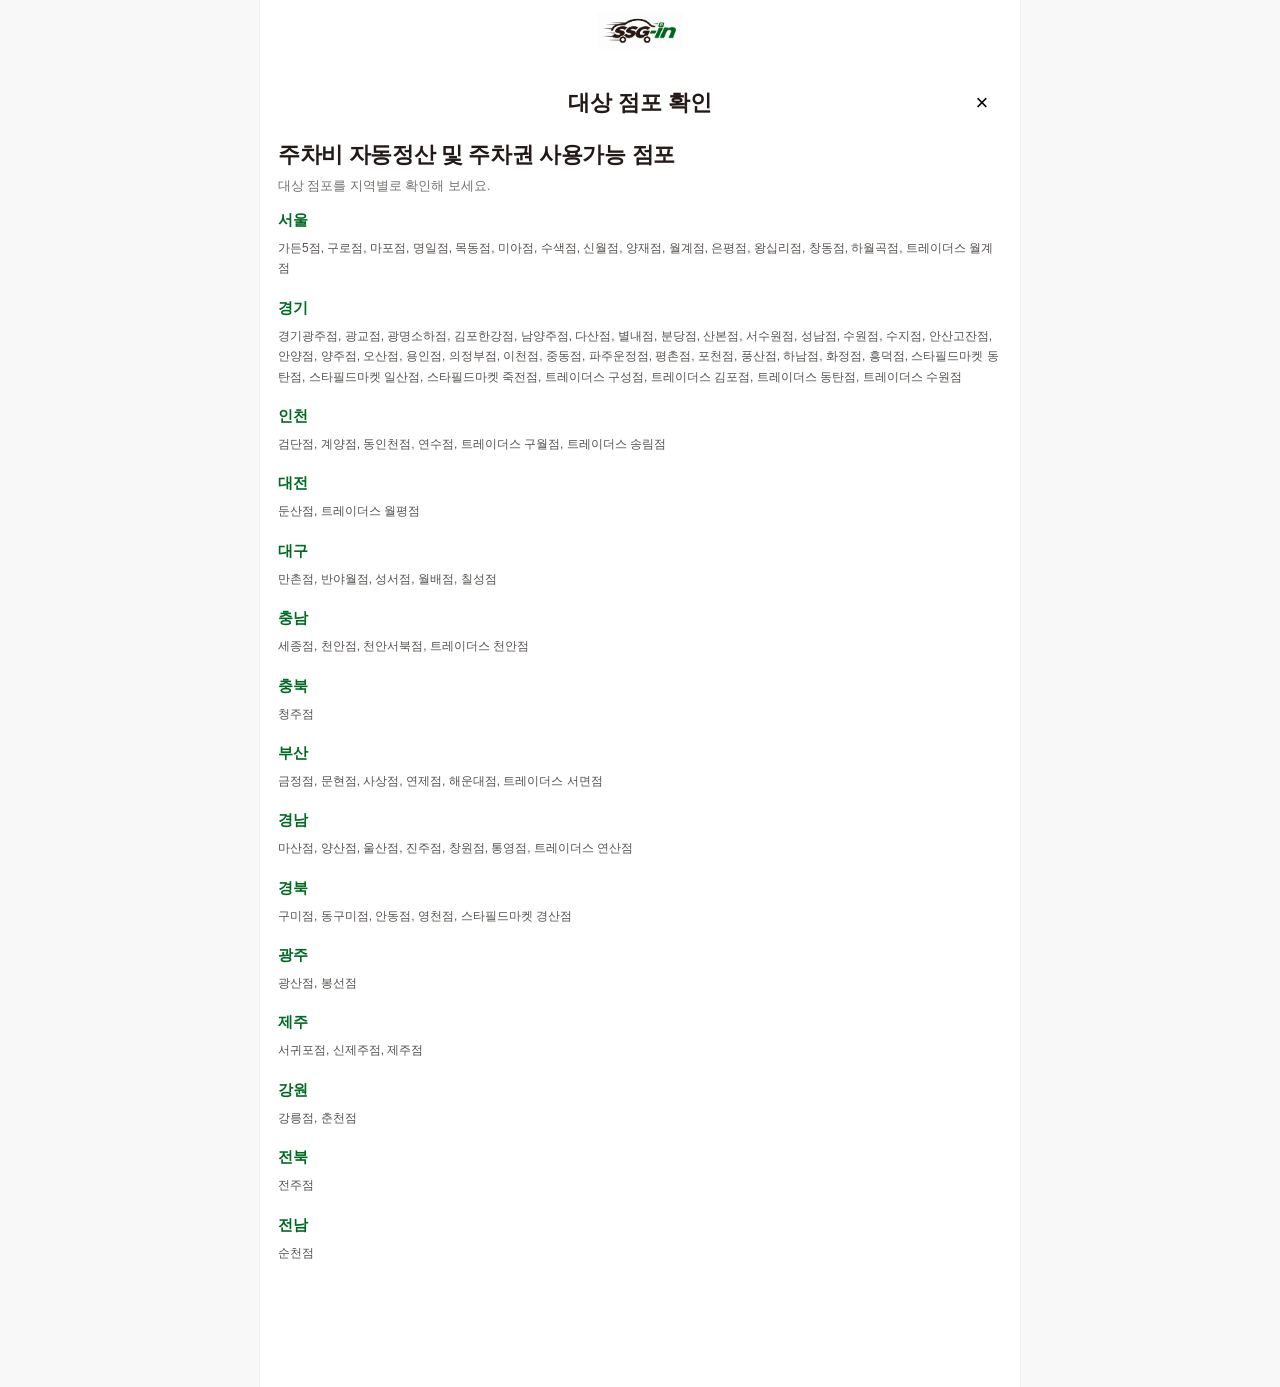
==== eligible-stores.html @ 8c06d2e4 "Add files via upload" ====
<!doctype html><html lang="ko"><head><meta charset="UTF-8"><meta name="viewport" content="width=device-width,initial-scale=1.0">
<link rel="stylesheet" href="assets/css/style.css"><title>대상 점포 | SSG-P</title></head><body data-page="stores"><div class="app"><div class="logo-row"><a href="vehicle.html"><img class="logo-img" src="assets/images/로고.png" alt="SSG-P 로고" onerror="this.style.display='none';this.nextElementSibling.style.display='block'"><div class="logo-fallback">SSG-P</div></a></div><main class="list-page"><div class="modal-top"><div></div><h1>대상 점포 확인</h1><button class="x-btn" onclick="location.href='vehicle.html'" aria-label="닫기">×</button></div><div class="section-head"><div><h2 style="font-size:22px;color:var(--text)">주차비 자동정산 및 주차권 사용가능 점포</h2><p>대상 점포를 지역별로 확인해 보세요.</p></div></div><section class="group"><h2>서울</h2><div class="store-text-list">가든5점, 구로점, 마포점, 명일점, 목동점, 미아점, 수색점, 신월점, 양재점, 월계점, 은평점, 왕십리점, 창동점, 하월곡점, 트레이더스 월계점</div></section><section class="group"><h2>경기</h2><div class="store-text-list">경기광주점, 광교점, 광명소하점, 김포한강점, 남양주점, 다산점, 별내점, 분당점, 산본점, 서수원점, 성남점, 수원점, 수지점, 안산고잔점, 안양점, 양주점, 오산점, 용인점, 의정부점, 이천점, 중동점, 파주운정점, 평촌점, 포천점, 풍산점, 하남점, 화정점, 흥덕점, 스타필드마켓 동탄점, 스타필드마켓 일산점, 스타필드마켓 죽전점, 트레이더스 구성점, 트레이더스 김포점, 트레이더스 동탄점, 트레이더스 수원점</div></section><section class="group"><h2>인천</h2><div class="store-text-list">검단점, 계양점, 동인천점, 연수점, 트레이더스 구월점, 트레이더스 송림점</div></section><section class="group"><h2>대전</h2><div class="store-text-list">둔산점, 트레이더스 월평점</div></section><section class="group"><h2>대구</h2><div class="store-text-list">만촌점, 반야월점, 성서점, 월배점, 칠성점</div></section><section class="group"><h2>충남</h2><div class="store-text-list">세종점, 천안점, 천안서북점, 트레이더스 천안점</div></section><section class="group"><h2>충북</h2><div class="store-text-list">청주점</div></section><section class="group"><h2>부산</h2><div class="store-text-list">금정점, 문현점, 사상점, 연제점, 해운대점, 트레이더스 서면점</div></section><section class="group"><h2>경남</h2><div class="store-text-list">마산점, 양산점, 울산점, 진주점, 창원점, 통영점, 트레이더스 연산점</div></section><section class="group"><h2>경북</h2><div class="store-text-list">구미점, 동구미점, 안동점, 영천점, 스타필드마켓 경산점</div></section><section class="group"><h2>광주</h2><div class="store-text-list">광산점, 봉선점</div></section><section class="group"><h2>제주</h2><div class="store-text-list">서귀포점, 신제주점, 제주점</div></section><section class="group"><h2>강원</h2><div class="store-text-list">강릉점, 춘천점</div></section><section class="group"><h2>전북</h2><div class="store-text-list">전주점</div></section><section class="group"><h2>전남</h2><div class="store-text-list">순천점</div></section></main></div><script src="assets/js/icons.js"></script><script src="assets/js/main.js"></script></body></html>
---- assets/css/style.css ----
:root{
  --green:#016922;
  --green-2:#0a7f31;
  --green-soft:#edf7f0;
  --black:#231916;
  --text:#231916;
  --muted:#74726f;
  --line:#e9e7e4;
  --bg:#f7f8f7;
  --white:#fff;
  --warning:#efb326;
  --danger:#e3483f;
  --success:#16a05d;
  --shadow:0 12px 28px rgba(35,25,22,.07);
  --radius:22px;
}

*{box-sizing:border-box}
html{scroll-behavior:smooth}
body{
  margin:0;background:var(--bg);color:var(--text);
  font-family:Pretendard,-apple-system,BlinkMacSystemFont,"Segoe UI","Noto Sans KR",Arial,sans-serif;
}
button,input,select{font:inherit}
a{text-decoration:none;color:inherit}
button{cursor:pointer}
.app{
  max-width:760px;min-height:100vh;margin:0 auto;background:var(--white);
  box-shadow:0 0 0 1px rgba(0,0,0,.03);
}
.header{
  position:sticky;top:0;z-index:60;background:rgba(255,255,255,.96);
  backdrop-filter:blur(10px);border-bottom:1px solid var(--line);
}
.logo-row{
  height:64px;display:flex;align-items:center;justify-content:center;position:relative;padding:0 20px;
}
.logo-img{max-height:38px;max-width:150px;object-fit:contain}
.logo-fallback{display:none;font-size:27px;font-weight:900;color:var(--green);letter-spacing:-1.2px}
.header-inner{padding:0 18px 14px}
.store-trigger{
  display:flex;align-items:center;gap:8px;border:0;background:transparent;padding:8px 0;
  font-weight:800;color:var(--black);max-width:85%;
}
.star{color:#f1b51c;font-size:18px}
.chev{color:var(--muted)}
.title-line{
  display:flex;align-items:center;justify-content:space-between;gap:16px;margin-top:6px;
}
.page-title{font-size:25px;font-weight:900;letter-spacing:-.7px;margin:0}
.bell-btn{
  width:42px;height:42px;border:1px solid var(--line);border-radius:14px;background:#fff;
  display:grid;place-items:center;position:relative;color:var(--black)
}
.bell-btn svg{width:22px;height:22px}
.badge{
  position:absolute;right:-3px;top:-4px;min-width:18px;height:18px;padding:0 5px;border-radius:10px;
  background:var(--danger);color:white;font-size:10px;font-weight:900;display:grid;place-items:center
}
main{padding:24px 18px 104px}
.hero{padding:18px 2px 20px}
.hero .eyebrow{color:var(--green);font-weight:900;font-size:13px}
.hero h1{font-size:30px;line-height:1.23;letter-spacing:-1.2px;margin:10px 0 8px}
.hero p{color:var(--muted);line-height:1.7;margin:0}
.home-grid{display:grid;grid-template-columns:repeat(2,1fr);gap:12px}
.home-card{
  min-height:196px;border:1px solid var(--line);border-radius:24px;background:#fff;padding:22px 18px;
  display:flex;flex-direction:column;justify-content:space-between;box-shadow:var(--shadow);
  transition:.18s ease;
}
.home-card:hover{transform:translateY(-2px);border-color:#cfdccf}
.icon-box{
  width:46px;height:46px;border-radius:15px;background:var(--green-soft);display:grid;place-items:center;color:var(--green)
}
.icon-box svg{width:25px;height:25px}
.home-card h2{font-size:18px;margin:20px 0 6px;letter-spacing:-.3px}
.home-card p{font-size:12.5px;line-height:1.55;color:var(--muted);margin:0}
.note{
  font-size:11.5px;color:var(--muted);line-height:1.6;margin:18px 2px 0;
  padding:12px 14px;background:#fafafa;border-radius:14px
}

.section{margin-bottom:18px}
.card{background:#fff;border:1px solid var(--line);border-radius:var(--radius);box-shadow:var(--shadow)}
.card-pad{padding:20px}
.section-head{display:flex;align-items:flex-start;justify-content:space-between;gap:14px;margin-bottom:16px}
.section-head h2{font-size:18px;margin:0;letter-spacing:-.35px}
.section-head p{margin:5px 0 0;color:var(--muted);font-size:12.5px}
.status-hero{padding:22px}
.status-top{display:flex;justify-content:space-between;gap:16px;align-items:flex-start}
.status-label{font-size:13px;color:var(--muted);font-weight:700}
.status-rate{font-size:52px;line-height:1;font-weight:950;letter-spacing:-2px;margin:8px 0 4px}
.status-avail{font-size:15px;font-weight:800}
.siren-pill{
  display:flex;align-items:center;gap:7px;border-radius:999px;padding:8px 11px;font-size:12px;font-weight:900
}
.siren-dot{width:10px;height:10px;border-radius:50%;box-shadow:0 0 0 4px rgba(0,0,0,.04)}
.level-green{background:#edf8f1;color:#13814c}.level-green .siren-dot{background:#20a660}
.level-yellow{background:#fff7e5;color:#9e6b00}.level-yellow .siren-dot{background:#efb326}
.level-red{background:#fff0ef;color:#b82d26}.level-red .siren-dot{background:#e3483f}
.progress{height:10px;border-radius:999px;background:#efefed;overflow:hidden;margin:18px 0 16px}
.progress > span{display:block;height:100%;background:var(--green);border-radius:999px}
.type-row{display:grid;grid-template-columns:repeat(3,1fr);gap:8px}
.type-box{padding:14px 10px;border:1px solid var(--line);border-radius:16px;background:#fbfbfa}
.type-box span{display:block;color:var(--muted);font-size:11px;margin-bottom:5px}
.type-box strong{font-size:18px}
.floor-tabs,.seg-tabs{display:flex;gap:8px;overflow:auto;padding-bottom:3px}
.floor-tab,.seg-tab{
  flex:0 0 auto;border:1px solid var(--line);border-radius:999px;background:#fff;
  color:var(--muted);padding:9px 15px;font-weight:850;font-size:13px
}
.floor-tab.active,.seg-tab.active{background:var(--green);border-color:var(--green);color:#fff}
.floor-panel{display:none;margin-top:14px}
.floor-panel.active{display:block}
.floor-summary{
  padding:16px;border-radius:18px;background:#fbfcfb;border:1px solid var(--line)
}
.floor-summary-top{display:flex;justify-content:space-between;align-items:flex-start;gap:14px}
.floor-summary h3{margin:0 0 4px;font-size:17px}
.floor-summary p{margin:0;color:var(--muted);font-size:12px}
.pred-grid{display:grid;grid-template-columns:repeat(3,1fr);gap:8px}
.pred{padding:15px 8px;border:1px solid var(--line);border-radius:17px;text-align:center}
.pred span{display:block;color:var(--muted);font-size:11px;margin-bottom:7px}
.pred strong{display:block;font-size:18px;margin-top:7px}
.alert-card{
  padding:18px;display:flex;align-items:center;justify-content:space-between;gap:16px
}
.alert-card h3{margin:0 0 5px;font-size:16px}
.alert-card p{margin:0;color:var(--muted);font-size:12px;line-height:1.55}
.switch{position:relative;width:54px;height:30px;flex:0 0 auto}
.switch input{display:none}
.switch span{position:absolute;inset:0;background:#d9d9d6;border-radius:999px;transition:.2s}
.switch span:after{content:"";position:absolute;width:24px;height:24px;left:3px;top:3px;background:#fff;border-radius:50%;transition:.2s;box-shadow:0 2px 5px rgba(0,0,0,.15)}
.switch input:checked + span{background:var(--green)}
.switch input:checked + span:after{transform:translateX(24px)}

.bottom-nav{
  position:fixed;z-index:70;bottom:0;left:50%;transform:translateX(-50%);
  width:min(760px,100%);height:78px;background:rgba(255,255,255,.98);
  border-top:1px solid var(--line);display:grid;grid-template-columns:repeat(4,1fr)
}
.nav-item{
  display:flex;flex-direction:column;align-items:center;justify-content:center;gap:4px;
  color:#8a8986;font-size:10.5px;font-weight:800
}
.nav-item svg{width:22px;height:22px}
.nav-item.active{color:var(--green)}
.nav-item.active:before{content:"";position:absolute;top:0;width:36px;height:3px;border-radius:0 0 4px 4px;background:var(--green)}
.nav-item{position:relative}

.drawer-overlay{position:fixed;inset:0;background:rgba(35,25,22,.32);z-index:90;opacity:0;pointer-events:none;transition:.2s}
.drawer-overlay.open{opacity:1;pointer-events:auto}
.store-drawer{
  position:fixed;z-index:100;left:50%;bottom:0;transform:translate(-50%,110%);
  width:min(760px,100%);max-height:78vh;overflow:auto;background:#fff;border-radius:26px 26px 0 0;
  padding:20px 18px 28px;transition:.25s ease;box-shadow:0 -20px 45px rgba(0,0,0,.16)
}
.store-drawer.open{transform:translate(-50%,0)}
.drawer-grip{width:42px;height:4px;background:#dadad7;border-radius:10px;margin:0 auto 16px}
.drawer-head{display:flex;justify-content:space-between;align-items:center}
.drawer-head h2{margin:0;font-size:20px}
.close-btn{border:0;background:transparent;font-size:21px}
.store-section{margin-top:22px}
.store-section h3{font-size:12px;color:var(--muted);margin-bottom:8px}
.store-item{display:grid;grid-template-columns:38px 1fr;align-items:center;min-height:50px;border-bottom:1px solid var(--line)}
.favorite-btn{border:0;background:transparent;font-size:21px;color:#c9c8c5}
.favorite-btn.on{color:#f1b51c}
.store-name-btn{border:0;background:transparent;text-align:left;padding:12px 0;font-weight:750;color:var(--text)}

.map-shell{
  height:330px;border-radius:22px;border:1px solid var(--line);
  background:linear-gradient(135deg,#f1f4f1,#f7f8f7);position:relative;overflow:hidden
}
.map-grid{
  position:absolute;inset:0;background:
  linear-gradient(90deg,transparent 49%,rgba(1,105,34,.06) 50%,transparent 51%),
  linear-gradient(transparent 49%,rgba(1,105,34,.06) 50%,transparent 51%);
  background-size:54px 54px
}
.map-center{
  position:absolute;left:50%;top:48%;transform:translate(-50%,-50%);text-align:center
}
.pin{width:42px;height:42px;border-radius:50% 50% 50% 0;background:var(--green);transform:rotate(-45deg);display:grid;place-items:center;margin:auto}
.pin:after{content:"";width:14px;height:14px;border-radius:50%;background:#fff}
.map-center strong{display:block;margin-top:12px;font-size:13px}
.info-list{display:grid;gap:10px;margin-top:14px}
.info-card{padding:16px;border:1px solid var(--line);border-radius:17px;background:#fff}
.info-card-top{display:flex;justify-content:space-between;gap:12px}
.info-card h3{margin:0 0 6px;font-size:15px}
.info-card p{margin:0;color:var(--muted);font-size:12px;line-height:1.55}
.tag{display:inline-flex;padding:5px 8px;border-radius:999px;background:var(--green-soft);color:var(--green);font-size:10px;font-weight:900}

.voice-wrap{text-align:center}
.voice-subtitle{display:inline-flex;background:var(--green-soft);color:var(--green);padding:7px 12px;border-radius:999px;font-size:11px;font-weight:900}
.voice-wrap h2{font-size:26px;margin:14px 0 6px;letter-spacing:-.7px}
.voice-wrap > p{color:var(--muted);margin:0;font-size:13px}
.mic{
  width:104px;height:104px;border-radius:50%;border:0;background:var(--green);
  color:#fff;margin:28px auto 10px;display:grid;place-items:center;box-shadow:0 18px 34px rgba(1,105,34,.23)
}
.mic svg{width:38px;height:38px}
.mic.listening{animation:pulse 1.2s infinite}
@keyframes pulse{0%{box-shadow:0 0 0 0 rgba(1,105,34,.3)}70%{box-shadow:0 0 0 20px rgba(1,105,34,0)}100%{box-shadow:0 0 0 0 rgba(1,105,34,0)}}
.guide{
  margin-top:22px;text-align:left;padding:18px;border:1px solid var(--line);border-radius:20px;background:#fbfbfa
}
.guide h3{margin:0 0 10px;font-size:15px}
.guide-row{padding:10px 0;border-top:1px solid var(--line)}
.guide-row:first-of-type{border-top:0}
.guide-row b{font-size:11px;color:var(--green)}
.guide-row p{margin:4px 0 0;color:var(--text);font-size:14px}
.guide small{display:block;color:var(--muted);font-size:10.5px;margin-top:10px}
.result-card{text-align:left;margin-top:12px;padding:16px;border:1px solid var(--line);border-radius:18px;background:#fff}
.result-card label{display:block;color:var(--muted);font-size:10.5px;font-weight:800}
.result-card p{margin:7px 0 0;font-size:14px;line-height:1.6}
.small-btn{margin-top:12px;border:1px solid var(--line);background:#fff;border-radius:12px;padding:9px 12px;font-weight:800;color:var(--green)}

.vehicle-intro{
  padding:22px;text-align:center
}
.vehicle-intro h2{font-size:23px;margin:0 0 9px}
.vehicle-intro p{color:var(--muted);font-size:12.5px;line-height:1.65;margin:0}
.primary{
  display:inline-flex;justify-content:center;align-items:center;border:0;border-radius:14px;background:var(--green);
  color:#fff;font-weight:900;padding:13px 18px
}
.full{width:100%}
.policy-section{padding:18px;margin-top:12px;border:1px solid var(--line);border-radius:20px;background:#fff}
.policy-section h3{margin:0 0 10px;font-size:15px}
.policy-section ul{padding-left:18px;margin:0}
.policy-section li{font-size:11.5px;line-height:1.65;color:#55514e;margin:4px 0}
.inline-link{color:var(--green);font-weight:900;text-decoration:underline;text-underline-offset:3px}

.form-page main{padding-top:14px}
.modal-top{display:grid;grid-template-columns:40px 1fr 40px;align-items:center;margin-bottom:22px}
.modal-top h1{text-align:center;font-size:22px;margin:0}
.x-btn{grid-column:3;border:0;background:transparent;font-size:22px}
.field{margin-bottom:18px}
.field label{display:block;font-size:13px;font-weight:850;margin-bottom:8px}
.input, .select{
  width:100%;height:50px;border:1px solid #dcdad6;border-radius:14px;background:#fff;padding:0 14px;outline:none
}
.input:focus,.select:focus{border-color:var(--green);box-shadow:0 0 0 3px rgba(1,105,34,.08)}
.input::placeholder{color:#c1c0bd}
.plate-grid{display:grid;grid-template-columns:1fr .7fr 1.35fr;gap:8px}
.help{font-size:10.5px;color:var(--muted);line-height:1.55;margin-top:7px}
.check-box{padding:16px;border-radius:17px;background:#f7f8f7;border:1px solid var(--line)}
.check-box h3{margin:0 0 9px;color:var(--green);font-size:14px}
.check-box ul{padding-left:18px;margin:0}
.check-box li{font-size:11px;color:#595652;line-height:1.62;margin:3px 0}

.vehicle-locator{margin-top:18px}
.vehicle-summary{display:flex;justify-content:space-between;gap:14px;padding:16px;border:1px solid var(--line);border-radius:18px;background:#fff}
.vehicle-summary span{display:block;color:var(--muted);font-size:10px}
.vehicle-summary strong{display:block;margin-top:5px;font-size:16px}
.floor-map-box{margin-top:12px;border:1px solid var(--line);border-radius:20px;overflow:hidden;background:#fff;position:relative}
.floor-map-box img{width:100%;display:block}
.car-pin{
  position:absolute;left:64%;top:64%;transform:translate(-50%,-50%);
  width:44px;height:44px;border-radius:50%;background:var(--green);color:white;border:4px solid white;
  box-shadow:0 8px 18px rgba(0,0,0,.22);display:grid;place-items:center;font-size:20px
}
.map-disclaimer{padding:10px 12px;background:#fff;color:var(--muted);font-size:10.5px;line-height:1.5}
.floor-map-note{font-size:10.5px;color:var(--muted);margin-top:8px}

.notification-list{display:grid;gap:10px}
.notification{padding:16px;border:1px solid var(--line);border-radius:18px;background:#fff}
.notification time{font-size:10px;color:var(--muted)}
.notification h3{font-size:15px;margin:5px 0}
.notification p{font-size:12px;color:#5e5a56;line-height:1.55;margin:0}

.list-page .group{margin-bottom:20px}
.list-page h2{font-size:15px;color:var(--green);margin-bottom:8px}
.store-text-list{font-size:12px;line-height:1.7;color:#55514e}

@media(max-width:430px){
  main{padding-left:14px;padding-right:14px}
  .header-inner{padding-left:14px;padding-right:14px}
  .home-card{min-height:176px;padding:18px 14px}
  .home-card h2{font-size:16px}
  .home-card p{font-size:11.5px}
  .type-box strong{font-size:16px}
  .status-rate{font-size:46px}
}

/* v3 additions */
.status-count{display:flex;align-items:baseline;gap:3px;margin:13px 0 5px;white-space:nowrap;letter-spacing:-1.3px}
.status-count > strong{font-size:48px;color:var(--green);line-height:1;font-weight:950}
.count-denominator{font-size:22px;font-weight:850;color:#aaa9a5}
.status-rate-secondary{font-size:13px;color:var(--muted);margin-top:10px}
.status-rate-secondary strong{color:var(--black);font-size:16px;margin-left:5px}
.progress > span.is-yellow{background:var(--warning)}
.progress > span.is-red{background:var(--danger)}
.back-link{display:inline-flex;align-items:center;gap:6px;color:var(--green);font-size:14px;font-weight:900;padding:6px 0 19px}
.map-actual{height:380px;background:#f3f7f4;border:1px solid var(--line)}
.map-hint{font-size:12px;line-height:1.65;color:var(--muted);padding:11px 0}
.map-info-line{display:flex;justify-content:space-between;gap:12px;align-items:center}
.map-info-line small{font-size:11px;color:var(--muted)}
.info-card{cursor:pointer}
.info-card:hover{border-color:var(--green)}
.info-card button{border:0;background:none;text-align:left;padding:0;width:100%;color:inherit}
.info-card em{font-size:11px;color:var(--green);font-style:normal}
[hidden]{display:none!important}
.car-pin{font-size:15px;width:28px;height:28px;border:3px solid #fff;pointer-events:none}
.floor-map-box img{width:100%;height:auto;display:block;user-select:none}
.floor-map-box{cursor:crosshair}
.map-action-row{margin-top:10px}
@media(max-width:430px){.status-count > strong{font-size:38px}.count-denominator{font-size:16px}}
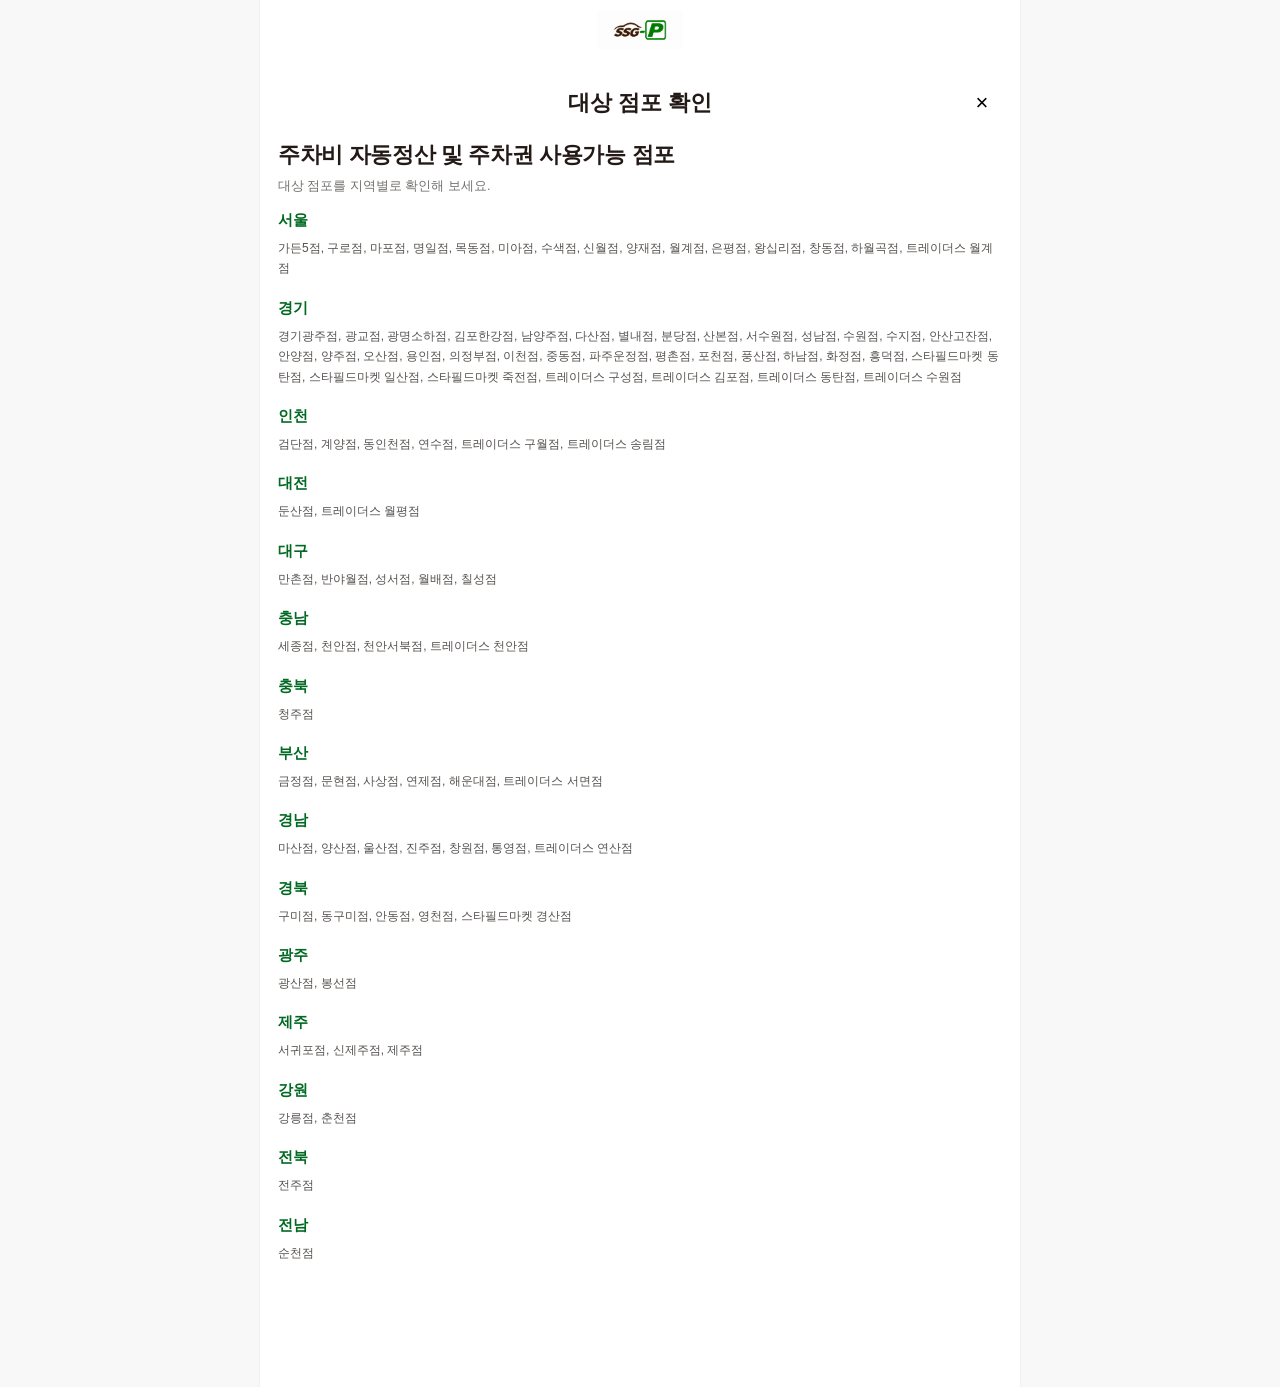
==== commit 5b472f36: "Add files via upload" ====
--- a/eligible-stores.html
+++ b/eligible-stores.html
@@ -1,2 +1,3 @@
 <!doctype html><html lang="ko"><head><meta charset="UTF-8"><meta name="viewport" content="width=device-width,initial-scale=1.0">
-<link rel="stylesheet" href="assets/css/style.css"><title>대상 점포 | SSG-P</title></head><body data-page="stores"><div class="app"><div class="logo-row"><a href="vehicle.html"><img class="logo-img" src="assets/images/로고.png" alt="SSG-P 로고" onerror="this.style.display='none';this.nextElementSibling.style.display='block'"><div class="logo-fallback">SSG-P</div></a></div><main class="list-page"><div class="modal-top"><div></div><h1>대상 점포 확인</h1><button class="x-btn" onclick="location.href='vehicle.html'" aria-label="닫기">×</button></div><div class="section-head"><div><h2 style="font-size:22px;color:var(--text)">주차비 자동정산 및 주차권 사용가능 점포</h2><p>대상 점포를 지역별로 확인해 보세요.</p></div></div><section class="group"><h2>서울</h2><div class="store-text-list">가든5점, 구로점, 마포점, 명일점, 목동점, 미아점, 수색점, 신월점, 양재점, 월계점, 은평점, 왕십리점, 창동점, 하월곡점, 트레이더스 월계점</div></section><section class="group"><h2>경기</h2><div class="store-text-list">경기광주점, 광교점, 광명소하점, 김포한강점, 남양주점, 다산점, 별내점, 분당점, 산본점, 서수원점, 성남점, 수원점, 수지점, 안산고잔점, 안양점, 양주점, 오산점, 용인점, 의정부점, 이천점, 중동점, 파주운정점, 평촌점, 포천점, 풍산점, 하남점, 화정점, 흥덕점, 스타필드마켓 동탄점, 스타필드마켓 일산점, 스타필드마켓 죽전점, 트레이더스 구성점, 트레이더스 김포점, 트레이더스 동탄점, 트레이더스 수원점</div></section><section class="group"><h2>인천</h2><div class="store-text-list">검단점, 계양점, 동인천점, 연수점, 트레이더스 구월점, 트레이더스 송림점</div></section><section class="group"><h2>대전</h2><div class="store-text-list">둔산점, 트레이더스 월평점</div></section><section class="group"><h2>대구</h2><div class="store-text-list">만촌점, 반야월점, 성서점, 월배점, 칠성점</div></section><section class="group"><h2>충남</h2><div class="store-text-list">세종점, 천안점, 천안서북점, 트레이더스 천안점</div></section><section class="group"><h2>충북</h2><div class="store-text-list">청주점</div></section><section class="group"><h2>부산</h2><div class="store-text-list">금정점, 문현점, 사상점, 연제점, 해운대점, 트레이더스 서면점</div></section><section class="group"><h2>경남</h2><div class="store-text-list">마산점, 양산점, 울산점, 진주점, 창원점, 통영점, 트레이더스 연산점</div></section><section class="group"><h2>경북</h2><div class="store-text-list">구미점, 동구미점, 안동점, 영천점, 스타필드마켓 경산점</div></section><section class="group"><h2>광주</h2><div class="store-text-list">광산점, 봉선점</div></section><section class="group"><h2>제주</h2><div class="store-text-list">서귀포점, 신제주점, 제주점</div></section><section class="group"><h2>강원</h2><div class="store-text-list">강릉점, 춘천점</div></section><section class="group"><h2>전북</h2><div class="store-text-list">전주점</div></section><section class="group"><h2>전남</h2><div class="store-text-list">순천점</div></section></main></div><script src="assets/js/icons.js"></script><script src="assets/js/main.js"></script></body></html>+<link rel="stylesheet" href="assets/css/style.css"><title>대상 점포 | SSG-P</title><link rel="stylesheet" href="assets/css/ssgp-status-bar.css?v=3">
+</head><body data-page="stores"><div class="app"><div class="logo-row"><a href="vehicle.html"><img class="logo-img" src="assets/images/로고.png" alt="SSG-P 로고" onerror="this.style.display='none';this.nextElementSibling.style.display='block'"><div class="logo-fallback">SSG-P</div></a></div><main class="list-page"><div class="modal-top"><div></div><h1>대상 점포 확인</h1><button class="x-btn" onclick="location.href='vehicle.html'" aria-label="닫기">×</button></div><div class="section-head"><div><h2 style="font-size:22px;color:var(--text)">주차비 자동정산 및 주차권 사용가능 점포</h2><p>대상 점포를 지역별로 확인해 보세요.</p></div></div><section class="group"><h2>서울</h2><div class="store-text-list">가든5점, 구로점, 마포점, 명일점, 목동점, 미아점, 수색점, 신월점, 양재점, 월계점, 은평점, 왕십리점, 창동점, 하월곡점, 트레이더스 월계점</div></section><section class="group"><h2>경기</h2><div class="store-text-list">경기광주점, 광교점, 광명소하점, 김포한강점, 남양주점, 다산점, 별내점, 분당점, 산본점, 서수원점, 성남점, 수원점, 수지점, 안산고잔점, 안양점, 양주점, 오산점, 용인점, 의정부점, 이천점, 중동점, 파주운정점, 평촌점, 포천점, 풍산점, 하남점, 화정점, 흥덕점, 스타필드마켓 동탄점, 스타필드마켓 일산점, 스타필드마켓 죽전점, 트레이더스 구성점, 트레이더스 김포점, 트레이더스 동탄점, 트레이더스 수원점</div></section><section class="group"><h2>인천</h2><div class="store-text-list">검단점, 계양점, 동인천점, 연수점, 트레이더스 구월점, 트레이더스 송림점</div></section><section class="group"><h2>대전</h2><div class="store-text-list">둔산점, 트레이더스 월평점</div></section><section class="group"><h2>대구</h2><div class="store-text-list">만촌점, 반야월점, 성서점, 월배점, 칠성점</div></section><section class="group"><h2>충남</h2><div class="store-text-list">세종점, 천안점, 천안서북점, 트레이더스 천안점</div></section><section class="group"><h2>충북</h2><div class="store-text-list">청주점</div></section><section class="group"><h2>부산</h2><div class="store-text-list">금정점, 문현점, 사상점, 연제점, 해운대점, 트레이더스 서면점</div></section><section class="group"><h2>경남</h2><div class="store-text-list">마산점, 양산점, 울산점, 진주점, 창원점, 통영점, 트레이더스 연산점</div></section><section class="group"><h2>경북</h2><div class="store-text-list">구미점, 동구미점, 안동점, 영천점, 스타필드마켓 경산점</div></section><section class="group"><h2>광주</h2><div class="store-text-list">광산점, 봉선점</div></section><section class="group"><h2>제주</h2><div class="store-text-list">서귀포점, 신제주점, 제주점</div></section><section class="group"><h2>강원</h2><div class="store-text-list">강릉점, 춘천점</div></section><section class="group"><h2>전북</h2><div class="store-text-list">전주점</div></section><section class="group"><h2>전남</h2><div class="store-text-list">순천점</div></section></main></div><script src="assets/js/icons.js"></script><script src="assets/js/main.js"></script><script src="assets/js/ssgp-status-bar.js?v=2"></script></body></html>
--- a/assets/css/style.css
+++ b/assets/css/style.css
@@ -1,4 +1,3 @@
-
 :root{
   --green:#016922;
   --green-2:#0a7f31;
@@ -307,3 +306,361 @@
 .floor-map-box{cursor:crosshair}
 .map-action-row{margin-top:10px}
 @media(max-width:430px){.status-count > strong{font-size:38px}.count-denominator{font-size:16px}}
+
+/* 주차현황 - 일반/장애인/전기차/경차 4칸 디자인 */
+
+body[data-page="parking"] .status-hero > .type-row,
+body[data-page="parking"] .floor-summary .type-row {
+  display: grid !important;
+  grid-template-columns: repeat(2, minmax(0, 1fr)) !important;
+  gap: 10px !important;
+}
+
+/* 기존 경차 추가 스크립트의 큰 박스 설정 덮어쓰기 */
+body[data-page="parking"] .status-hero .type-box,
+body[data-page="parking"] .floor-summary .type-box {
+  aspect-ratio: auto !important;
+  height: auto !important;
+  min-height: 88px !important;
+  padding: 13px 15px !important;
+  display: flex !important;
+  flex-direction: column !important;
+  justify-content: space-between !important;
+  gap: 9px !important;
+  border: 1px solid #e9e7e4;
+  border-radius: 16px;
+  background: #fbfbfa;
+}
+
+/* 제목 + 아이콘 */
+body[data-page="parking"] .type-box > span {
+  display: flex;
+  align-items: center;
+  gap: 7px;
+  margin: 0;
+  font-size: 12px;
+  line-height: 1.4;
+  color: #74726f;
+  white-space: nowrap;
+}
+
+/* 아이콘 공통 */
+body[data-page="parking"] .type-box > span::before {
+  display: inline-flex;
+  align-items: center;
+  justify-content: center;
+  flex-shrink: 0;
+  width: 19px;
+  height: 19px;
+  font-size: 17px;
+  line-height: 1;
+}
+
+/* 일반주차 */
+body[data-page="parking"] .type-box:nth-child(1) > span::before {
+  content: "🅿️";
+}
+
+/* 장애인주차 */
+body[data-page="parking"] .type-box:nth-child(2) > span::before {
+  content: "♿";
+}
+
+/* 전기차 충전 */
+body[data-page="parking"] .type-box:nth-child(3) > span::before {
+  content: "⚡";
+}
+
+/* 경차 */
+body[data-page="parking"] .type-box:nth-child(4) > span::before {
+  content: "🚗";
+}
+
+/* 잔여 면수 */
+body[data-page="parking"] .type-box > strong {
+  font-size: 19px;
+  font-weight: 800;
+  line-height: 1.2;
+  color: #231916;
+}
+
+/* 휴대폰 화면 */
+@media (max-width: 430px) {
+  body[data-page="parking"] .status-hero .type-box,
+  body[data-page="parking"] .floor-summary .type-box {
+    padding: 11px 9px !important;
+    min-height: 82px !important;
+  }
+
+  body[data-page="parking"] .type-box > span {
+    font-size: 10px;
+    gap: 4px;
+  }
+
+  body[data-page="parking"] .type-box > strong {
+    font-size: 17px;
+  }
+}
+
+/* 네 가지 주요 페이지의 상단 디자인 통일 */
+
+body[data-page="parking"] .header-inner,
+body[data-page="nearby"] .header-inner,
+body[data-page="voice"] .header-inner,
+body[data-page="vehicle"] .header-inner {
+  padding: 0 18px 14px;
+}
+
+body[data-page="parking"] .title-line,
+body[data-page="nearby"] .title-line,
+body[data-page="voice"] .title-line,
+body[data-page="vehicle"] .title-line {
+  display: flex;
+  align-items: center;
+  justify-content: space-between;
+  gap: 16px;
+  margin-top: 6px;
+}
+
+body[data-page="parking"] .page-title,
+body[data-page="nearby"] .page-title,
+body[data-page="voice"] .page-title,
+body[data-page="vehicle"] .page-title {
+  margin: 0;
+  font-size: 25px;
+  font-weight: 900;
+  line-height: 1.3;
+  letter-spacing: -0.7px;
+}
+
+body[data-page="parking"] .store-trigger,
+body[data-page="nearby"] .store-trigger,
+body[data-page="voice"] .store-trigger,
+body[data-page="vehicle"] .store-trigger {
+  display: inline-flex;
+  align-items: center;
+  gap: 8px;
+  font-size: 14px;
+  font-weight: 800;
+}
+
+body[data-page="parking"] .store-icon,
+body[data-page="nearby"] .store-icon,
+body[data-page="voice"] .store-icon,
+body[data-page="vehicle"] .store-icon {
+  display: inline-flex;
+  align-items: center;
+  justify-content: center;
+  width: 22px;
+  height: 22px;
+  color: #016922;
+}
+/* ===== 전체 혼잡도 가로 신호등 ===== */
+.overall-signal-wrap{
+  display:flex;
+  flex-direction:column;
+  align-items:center;
+  gap:10px;
+  min-width:170px;
+}
+
+.traffic-light.horizontal{
+  display:flex;
+  align-items:center;
+  gap:12px;
+  padding:12px 18px;
+  background:#1e2b20;
+  border-radius:999px;
+  box-shadow:inset 0 0 0 1px rgba(0,0,0,.08), 0 6px 18px rgba(0,0,0,.08);
+}
+
+.traffic-light .light{
+  width:34px;
+  height:34px;
+  border-radius:50%;
+  background:#5e5e5e;
+  opacity:.22;
+  box-shadow:inset 0 3px 8px rgba(0,0,0,.35);
+}
+
+.traffic-light .light.on.green{
+  background:#19b25d;
+  opacity:1;
+  box-shadow:0 0 14px rgba(25,178,93,.75);
+}
+
+.traffic-light .light.on.yellow{
+  background:#f0b323;
+  opacity:1;
+  box-shadow:0 0 14px rgba(240,179,35,.75);
+}
+
+.traffic-light .light.on.red{
+  background:#e3483f;
+  opacity:1;
+  box-shadow:0 0 14px rgba(227,72,63,.75);
+}
+
+.traffic-label{
+  font-size:16px;
+  font-weight:800;
+  line-height:1;
+}
+
+.traffic-label.green{color:#0c8a46;}
+.traffic-label.yellow{color:#c28a00;}
+.traffic-label.red{color:#d23d35;}
+
+/* ===== 층별용 단색 신호등 ===== */
+.mini-signal{
+  display:inline-flex;
+  align-items:center;
+  gap:8px;
+  padding:8px 12px;
+  border-radius:999px;
+  background:#f5f6f3;
+  font-size:14px;
+  font-weight:800;
+  line-height:1;
+  white-space:nowrap;
+}
+
+.mini-signal .mini-light{
+  width:14px;
+  height:14px;
+  border-radius:50%;
+  display:block;
+  box-shadow:0 0 8px rgba(0,0,0,.12);
+}
+
+.mini-signal.green{color:#0c8a46;}
+.mini-signal.green .mini-light{
+  background:#19b25d;
+  box-shadow:0 0 10px rgba(25,178,93,.65);
+}
+
+.mini-signal.yellow{color:#c28a00;}
+.mini-signal.yellow .mini-light{
+  background:#f0b323;
+  box-shadow:0 0 10px rgba(240,179,35,.65);
+}
+
+.mini-signal.red{color:#d23d35;}
+.mini-signal.red .mini-light{
+  background:#e3483f;
+  box-shadow:0 0 10px rgba(227,72,63,.65);
+}
+/* ===== 도착 시점 선택 버튼 중앙 정렬: 기존 알림 기능은 그대로 ===== */
+body[data-page="parking"] .alert-time-group {
+  display:flex;
+  justify-content:center;
+  align-items:center;
+  gap:8px;
+  flex-wrap:wrap;
+  width:100%;
+  margin-top:12px;
+}
+body[data-page="parking"] .alert-time-group .floor-tab {
+  display:inline-flex;
+  align-items:center;
+  justify-content:center;
+  flex:0 1 auto;
+  width:auto;
+  min-width:0;
+  max-width:100%;
+  gap:6px;
+  padding:11px 12px;
+  margin:0;
+  font-size:12px;
+  white-space:nowrap;
+  text-align:center;
+}
+body[data-page="parking"] .alert-time-group input[type="radio"] {
+  margin:0;
+  flex:0 0 auto;
+}
+@media (max-width:490px) {
+  body[data-page="parking"] .alert-time-group { gap:7px; }
+  body[data-page="parking"] .alert-time-group .floor-tab {
+    font-size:11px;
+    padding:10px 10px;
+  }
+}
+
+/* ===== 실제 ssgp-home.html의 클래스명에 맞춘 중앙정렬 ===== */
+body[data-page="home"] .hero {
+  display:flex;
+  flex-direction:column;
+  align-items:center;
+  justify-content:center;
+  text-align:center;
+}
+body[data-page="home"] .hero .eyebrow,
+body[data-page="home"] .hero h1,
+body[data-page="home"] .hero p {
+  width:100%;
+  text-align:center;
+}
+body[data-page="home"] .hero h1 { margin-left:auto; margin-right:auto; }
+body[data-page="home"] .hero p { max-width:640px; margin-left:auto; margin-right:auto; }
+
+/* 모바일 2x2 카드 유지, 아이콘과 내용만 가운데 정렬 */
+body[data-page="home"] .home-grid {
+  display:grid;
+  grid-template-columns:repeat(2,minmax(0,1fr));
+  gap:12px;
+}
+body[data-page="home"] .home-card {
+  display:flex;
+  flex-direction:column;
+  align-items:center;
+  justify-content:center;
+  text-align:center;
+  padding:22px 14px;
+}
+body[data-page="home"] .home-card > div {
+  display:flex;
+  flex-direction:column;
+  align-items:center;
+  justify-content:center;
+  width:100%;
+  text-align:center;
+}
+body[data-page="home"] .home-card .icon-box {
+  margin-left:auto;
+  margin-right:auto;
+}
+body[data-page="home"] .home-card h2,
+body[data-page="home"] .home-card p {
+  text-align:center;
+}
+@media (max-width:430px) {
+  body[data-page="home"] .home-grid { gap:10px; }
+  body[data-page="home"] .home-card { padding:18px 9px; }
+}
+
+
+/* 모바일 알림 시간 선택칸 - 세로 배치 및 중앙 정렬 */
+@media (max-width: 640px) {
+  body[data-page="parking"] .alert-time-group {
+    display: flex !important;
+    flex-direction: column !important;
+    align-items: center !important;
+    justify-content: center !important;
+    width: 100% !important;
+    max-width: 340px !important;
+    margin: 16px auto 0 !important;
+    gap: 10px !important;
+  }
+
+  body[data-page="parking"] .alert-time-group .floor-tab {
+    display: flex !important;
+    align-items: center !important;
+    justify-content: center !important;
+    width: 100% !important;
+    min-width: 0 !important;
+    min-height: 46px;
+    margin: 0 !important;
+    text-align: center !important;
+  }
+}
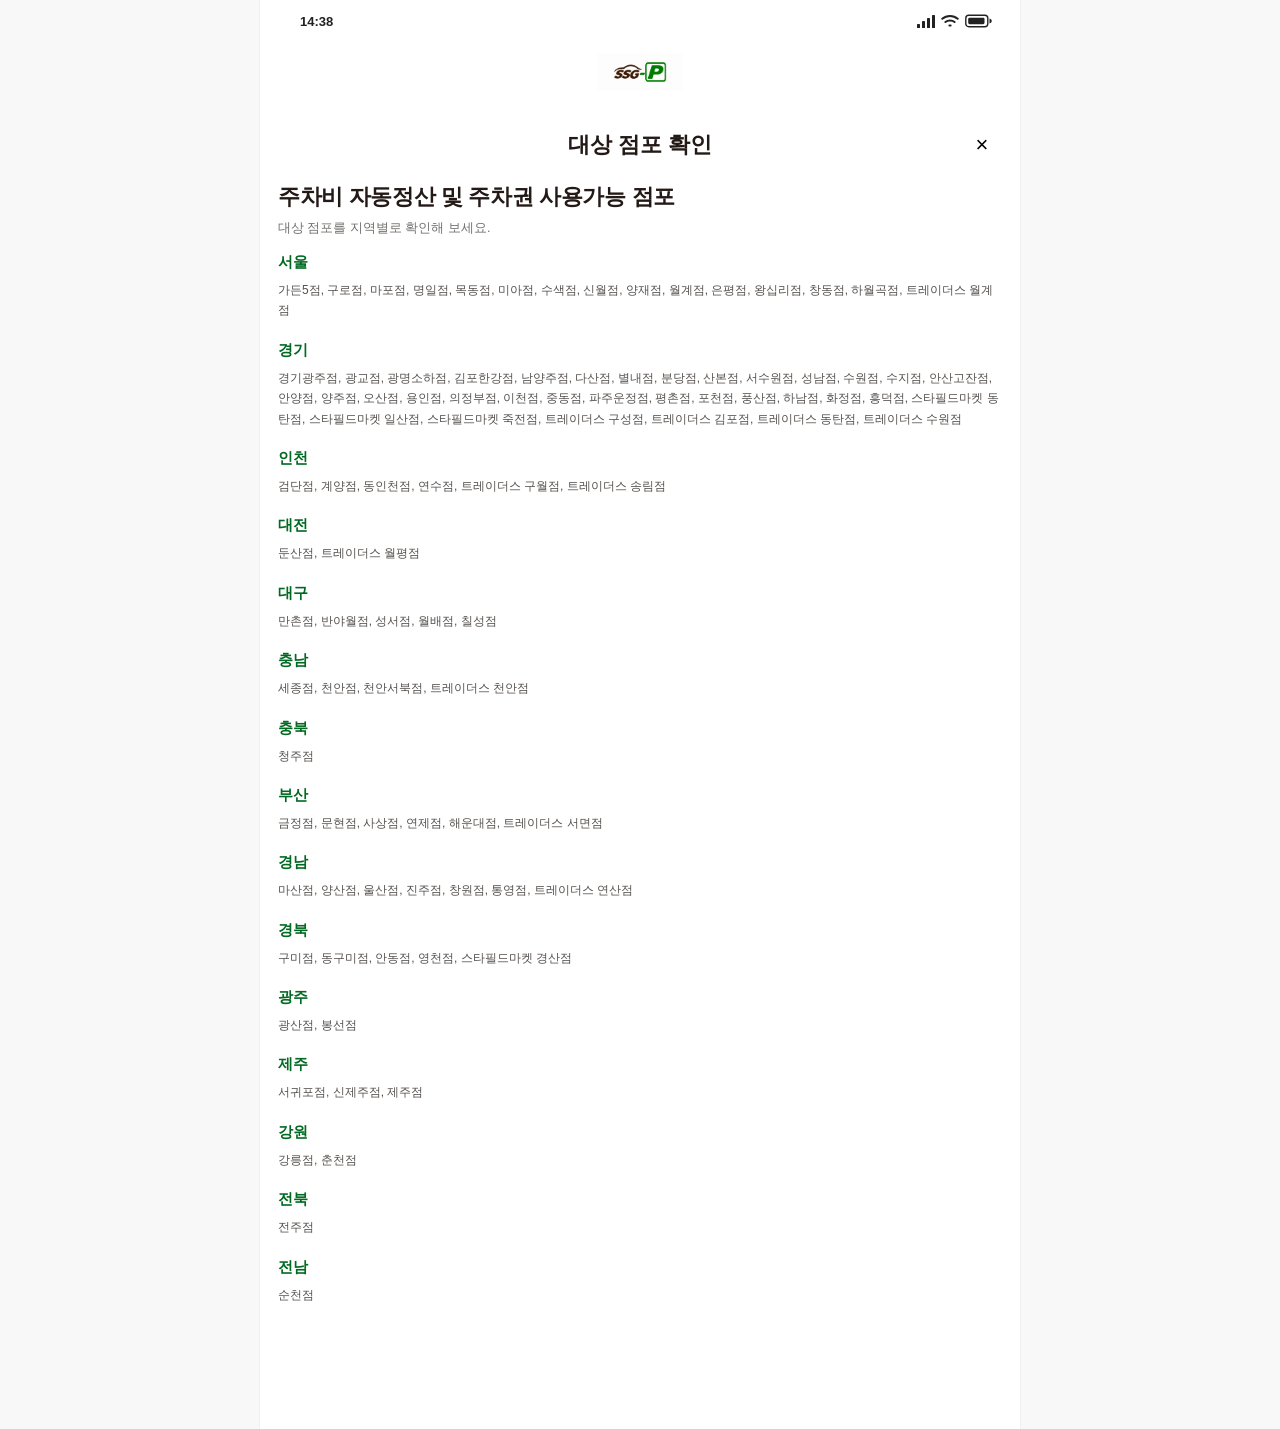
==== commit 8cdd1dea: "Add files via upload" ====
--- a/eligible-stores.html
+++ b/eligible-stores.html
@@ -1,3 +1,3 @@
 <!doctype html><html lang="ko"><head><meta charset="UTF-8"><meta name="viewport" content="width=device-width,initial-scale=1.0">
 <link rel="stylesheet" href="assets/css/style.css"><title>대상 점포 | SSG-P</title><link rel="stylesheet" href="assets/css/ssgp-status-bar.css?v=3">
-</head><body data-page="stores"><div class="app"><div class="logo-row"><a href="vehicle.html"><img class="logo-img" src="assets/images/로고.png" alt="SSG-P 로고" onerror="this.style.display='none';this.nextElementSibling.style.display='block'"><div class="logo-fallback">SSG-P</div></a></div><main class="list-page"><div class="modal-top"><div></div><h1>대상 점포 확인</h1><button class="x-btn" onclick="location.href='vehicle.html'" aria-label="닫기">×</button></div><div class="section-head"><div><h2 style="font-size:22px;color:var(--text)">주차비 자동정산 및 주차권 사용가능 점포</h2><p>대상 점포를 지역별로 확인해 보세요.</p></div></div><section class="group"><h2>서울</h2><div class="store-text-list">가든5점, 구로점, 마포점, 명일점, 목동점, 미아점, 수색점, 신월점, 양재점, 월계점, 은평점, 왕십리점, 창동점, 하월곡점, 트레이더스 월계점</div></section><section class="group"><h2>경기</h2><div class="store-text-list">경기광주점, 광교점, 광명소하점, 김포한강점, 남양주점, 다산점, 별내점, 분당점, 산본점, 서수원점, 성남점, 수원점, 수지점, 안산고잔점, 안양점, 양주점, 오산점, 용인점, 의정부점, 이천점, 중동점, 파주운정점, 평촌점, 포천점, 풍산점, 하남점, 화정점, 흥덕점, 스타필드마켓 동탄점, 스타필드마켓 일산점, 스타필드마켓 죽전점, 트레이더스 구성점, 트레이더스 김포점, 트레이더스 동탄점, 트레이더스 수원점</div></section><section class="group"><h2>인천</h2><div class="store-text-list">검단점, 계양점, 동인천점, 연수점, 트레이더스 구월점, 트레이더스 송림점</div></section><section class="group"><h2>대전</h2><div class="store-text-list">둔산점, 트레이더스 월평점</div></section><section class="group"><h2>대구</h2><div class="store-text-list">만촌점, 반야월점, 성서점, 월배점, 칠성점</div></section><section class="group"><h2>충남</h2><div class="store-text-list">세종점, 천안점, 천안서북점, 트레이더스 천안점</div></section><section class="group"><h2>충북</h2><div class="store-text-list">청주점</div></section><section class="group"><h2>부산</h2><div class="store-text-list">금정점, 문현점, 사상점, 연제점, 해운대점, 트레이더스 서면점</div></section><section class="group"><h2>경남</h2><div class="store-text-list">마산점, 양산점, 울산점, 진주점, 창원점, 통영점, 트레이더스 연산점</div></section><section class="group"><h2>경북</h2><div class="store-text-list">구미점, 동구미점, 안동점, 영천점, 스타필드마켓 경산점</div></section><section class="group"><h2>광주</h2><div class="store-text-list">광산점, 봉선점</div></section><section class="group"><h2>제주</h2><div class="store-text-list">서귀포점, 신제주점, 제주점</div></section><section class="group"><h2>강원</h2><div class="store-text-list">강릉점, 춘천점</div></section><section class="group"><h2>전북</h2><div class="store-text-list">전주점</div></section><section class="group"><h2>전남</h2><div class="store-text-list">순천점</div></section></main></div><script src="assets/js/icons.js"></script><script src="assets/js/main.js"></script><script src="assets/js/ssgp-status-bar.js?v=2"></script></body></html>+</head><body data-page="stores"><div class="app"><div class="logo-row"><a href="vehicle.html"><img class="logo-img" src="assets/images/로고.png" alt="SSG-P 로고" onerror="this.style.display='none';this.nextElementSibling.style.display='block'"><div class="logo-fallback">SSG-P</div></a></div><main class="list-page"><div class="modal-top"><div></div><h1>대상 점포 확인</h1><button class="x-btn" onclick="location.href='vehicle.html'" aria-label="닫기">×</button></div><div class="section-head"><div><h2 style="font-size:22px;color:var(--text)">주차비 자동정산 및 주차권 사용가능 점포</h2><p>대상 점포를 지역별로 확인해 보세요.</p></div></div><section class="group"><h2>서울</h2><div class="store-text-list">가든5점, 구로점, 마포점, 명일점, 목동점, 미아점, 수색점, 신월점, 양재점, 월계점, 은평점, 왕십리점, 창동점, 하월곡점, 트레이더스 월계점</div></section><section class="group"><h2>경기</h2><div class="store-text-list">경기광주점, 광교점, 광명소하점, 김포한강점, 남양주점, 다산점, 별내점, 분당점, 산본점, 서수원점, 성남점, 수원점, 수지점, 안산고잔점, 안양점, 양주점, 오산점, 용인점, 의정부점, 이천점, 중동점, 파주운정점, 평촌점, 포천점, 풍산점, 하남점, 화정점, 흥덕점, 스타필드마켓 동탄점, 스타필드마켓 일산점, 스타필드마켓 죽전점, 트레이더스 구성점, 트레이더스 김포점, 트레이더스 동탄점, 트레이더스 수원점</div></section><section class="group"><h2>인천</h2><div class="store-text-list">검단점, 계양점, 동인천점, 연수점, 트레이더스 구월점, 트레이더스 송림점</div></section><section class="group"><h2>대전</h2><div class="store-text-list">둔산점, 트레이더스 월평점</div></section><section class="group"><h2>대구</h2><div class="store-text-list">만촌점, 반야월점, 성서점, 월배점, 칠성점</div></section><section class="group"><h2>충남</h2><div class="store-text-list">세종점, 천안점, 천안서북점, 트레이더스 천안점</div></section><section class="group"><h2>충북</h2><div class="store-text-list">청주점</div></section><section class="group"><h2>부산</h2><div class="store-text-list">금정점, 문현점, 사상점, 연제점, 해운대점, 트레이더스 서면점</div></section><section class="group"><h2>경남</h2><div class="store-text-list">마산점, 양산점, 울산점, 진주점, 창원점, 통영점, 트레이더스 연산점</div></section><section class="group"><h2>경북</h2><div class="store-text-list">구미점, 동구미점, 안동점, 영천점, 스타필드마켓 경산점</div></section><section class="group"><h2>광주</h2><div class="store-text-list">광산점, 봉선점</div></section><section class="group"><h2>제주</h2><div class="store-text-list">서귀포점, 신제주점, 제주점</div></section><section class="group"><h2>강원</h2><div class="store-text-list">강릉점, 춘천점</div></section><section class="group"><h2>전북</h2><div class="store-text-list">전주점</div></section><section class="group"><h2>전남</h2><div class="store-text-list">순천점</div></section></main></div><script src="assets/js/icons.js?v=3"></script><script src="assets/js/main.js"></script><script src="assets/js/ssgp-status-bar.js?v=2"></script></body></html>
--- a/assets/css/ssgp-status-bar.css
+++ b/assets/css/ssgp-status-bar.css
@@ -0,0 +1,74 @@
+/* SSG-P 모바일 상태바 */
+.ssgp-status-bar {
+  box-sizing: border-box;
+  display: flex;
+  flex: 0 0 auto;
+  align-items: center;
+  justify-content: space-between;
+
+  width: 100%;
+  max-width: 100%;
+  height: 30px;
+
+  /* 시계와 배터리 아이콘의 좌우 여백 */
+  padding: 3px 36px 0;
+
+  background: #fff;
+  color: #222;
+
+  font-family: Arial, 'Noto Sans KR', sans-serif;
+  font-size: 13px;
+  font-weight: 650;
+  line-height: 1;
+
+  position: relative;
+  z-index: 2;
+}
+
+/* 와이파이, 배터리, 통신 아이콘 정렬 */
+.ssgp-status-icons {
+  display: flex;
+  align-items: center;
+  gap: 6px;
+}
+
+.ssgp-status-icons svg {
+  display: block;
+  flex: none;
+}
+.ssgp-status-bar {
+  box-sizing: border-box;
+  display: flex;
+  flex: 0 0 auto;
+  align-items: center;
+  justify-content: space-between;
+
+  width: 100%;
+  height: 42px;
+  padding: 0 40px;
+
+  background: #fff;
+  color: #222;
+  font-family: Arial, 'Noto Sans KR', sans-serif;
+  font-size: 13px;
+  font-weight: 650;
+  line-height: 1;
+
+  position: relative;
+  z-index: 2;
+}
+
+.ssgp-status-icons {
+  display: flex;
+  align-items: center;
+  gap: 6px;
+}
+
+.ssgp-status-icons svg {
+  display: block;
+  flex: none;
+}
+/* 상태바 오른쪽 아이콘만 살짝 오른쪽으로 이동 */
+.ssgp-status-icons {
+  transform: translateX(12px);
+}
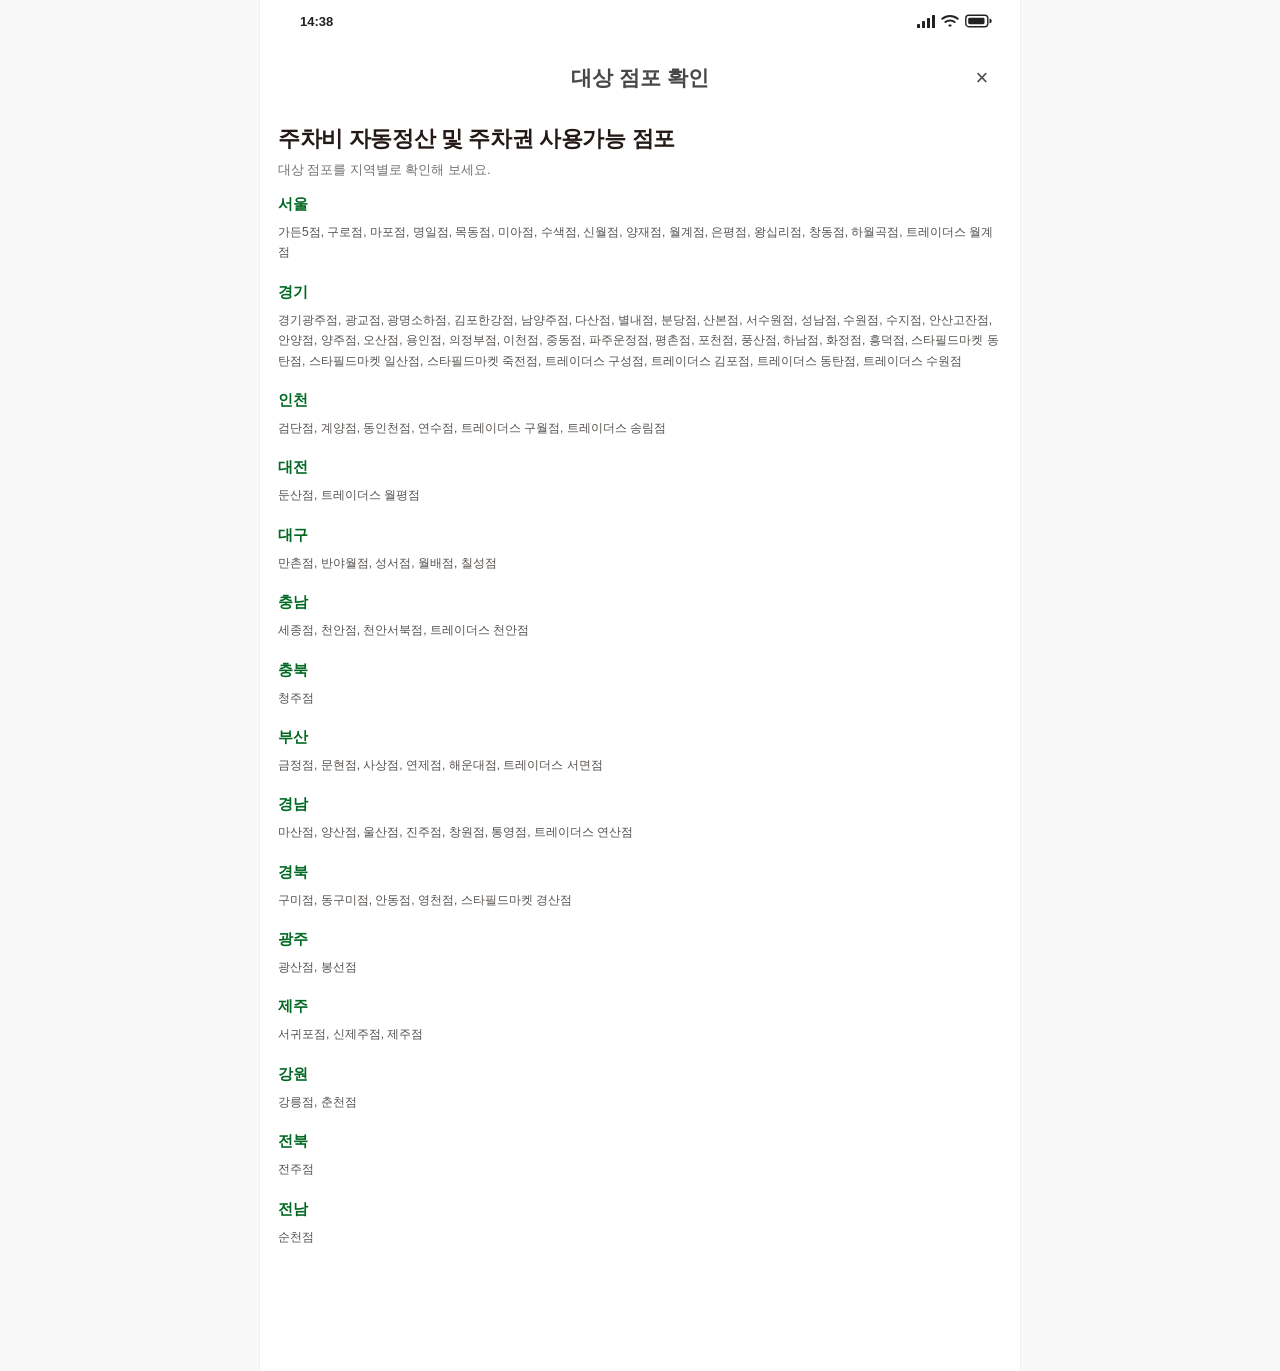
==== commit 7845353f: "Add files via upload" ====
--- a/eligible-stores.html
+++ b/eligible-stores.html
@@ -1,3 +1,5 @@
 <!doctype html><html lang="ko"><head><meta charset="UTF-8"><meta name="viewport" content="width=device-width,initial-scale=1.0">
-<link rel="stylesheet" href="assets/css/style.css"><title>대상 점포 | SSG-P</title><link rel="stylesheet" href="assets/css/ssgp-status-bar.css?v=3">
-</head><body data-page="stores"><div class="app"><div class="logo-row"><a href="vehicle.html"><img class="logo-img" src="assets/images/로고.png" alt="SSG-P 로고" onerror="this.style.display='none';this.nextElementSibling.style.display='block'"><div class="logo-fallback">SSG-P</div></a></div><main class="list-page"><div class="modal-top"><div></div><h1>대상 점포 확인</h1><button class="x-btn" onclick="location.href='vehicle.html'" aria-label="닫기">×</button></div><div class="section-head"><div><h2 style="font-size:22px;color:var(--text)">주차비 자동정산 및 주차권 사용가능 점포</h2><p>대상 점포를 지역별로 확인해 보세요.</p></div></div><section class="group"><h2>서울</h2><div class="store-text-list">가든5점, 구로점, 마포점, 명일점, 목동점, 미아점, 수색점, 신월점, 양재점, 월계점, 은평점, 왕십리점, 창동점, 하월곡점, 트레이더스 월계점</div></section><section class="group"><h2>경기</h2><div class="store-text-list">경기광주점, 광교점, 광명소하점, 김포한강점, 남양주점, 다산점, 별내점, 분당점, 산본점, 서수원점, 성남점, 수원점, 수지점, 안산고잔점, 안양점, 양주점, 오산점, 용인점, 의정부점, 이천점, 중동점, 파주운정점, 평촌점, 포천점, 풍산점, 하남점, 화정점, 흥덕점, 스타필드마켓 동탄점, 스타필드마켓 일산점, 스타필드마켓 죽전점, 트레이더스 구성점, 트레이더스 김포점, 트레이더스 동탄점, 트레이더스 수원점</div></section><section class="group"><h2>인천</h2><div class="store-text-list">검단점, 계양점, 동인천점, 연수점, 트레이더스 구월점, 트레이더스 송림점</div></section><section class="group"><h2>대전</h2><div class="store-text-list">둔산점, 트레이더스 월평점</div></section><section class="group"><h2>대구</h2><div class="store-text-list">만촌점, 반야월점, 성서점, 월배점, 칠성점</div></section><section class="group"><h2>충남</h2><div class="store-text-list">세종점, 천안점, 천안서북점, 트레이더스 천안점</div></section><section class="group"><h2>충북</h2><div class="store-text-list">청주점</div></section><section class="group"><h2>부산</h2><div class="store-text-list">금정점, 문현점, 사상점, 연제점, 해운대점, 트레이더스 서면점</div></section><section class="group"><h2>경남</h2><div class="store-text-list">마산점, 양산점, 울산점, 진주점, 창원점, 통영점, 트레이더스 연산점</div></section><section class="group"><h2>경북</h2><div class="store-text-list">구미점, 동구미점, 안동점, 영천점, 스타필드마켓 경산점</div></section><section class="group"><h2>광주</h2><div class="store-text-list">광산점, 봉선점</div></section><section class="group"><h2>제주</h2><div class="store-text-list">서귀포점, 신제주점, 제주점</div></section><section class="group"><h2>강원</h2><div class="store-text-list">강릉점, 춘천점</div></section><section class="group"><h2>전북</h2><div class="store-text-list">전주점</div></section><section class="group"><h2>전남</h2><div class="store-text-list">순천점</div></section></main></div><script src="assets/js/icons.js?v=3"></script><script src="assets/js/main.js"></script><script src="assets/js/ssgp-status-bar.js?v=2"></script></body></html>+<link rel="stylesheet" href="assets/css/style.css"><title>대상 점포 | SSG-P</title><link rel="stylesheet" href="assets/css/ssgp-status-bar.css?v=11">
+<link rel="stylesheet" href="assets/css/ssgp-close-header-fix.css?v=1">
+</head><body data-page="stores"><div class="app"><div class="logo-row"><a href="vehicle.html"><img class="logo-img" src="assets/images/로고.png" alt="SSG-P 로고" onerror="this.style.display='none';this.nextElementSibling.style.display='block'"><div class="logo-fallback">SSG-P</div></a></div><main class="list-page"><div class="modal-top"><div></div><h1>대상 점포 확인</h1><button class="x-btn" onclick="location.href='vehicle.html'" aria-label="닫기">×</button></div><div class="section-head"><div><h2 style="font-size:22px;color:var(--text)">주차비 자동정산 및 주차권 사용가능 점포</h2><p>대상 점포를 지역별로 확인해 보세요.</p></div></div><section class="group"><h2>서울</h2><div class="store-text-list">가든5점, 구로점, 마포점, 명일점, 목동점, 미아점, 수색점, 신월점, 양재점, 월계점, 은평점, 왕십리점, 창동점, 하월곡점, 트레이더스 월계점</div></section><section class="group"><h2>경기</h2><div class="store-text-list">경기광주점, 광교점, 광명소하점, 김포한강점, 남양주점, 다산점, 별내점, 분당점, 산본점, 서수원점, 성남점, 수원점, 수지점, 안산고잔점, 안양점, 양주점, 오산점, 용인점, 의정부점, 이천점, 중동점, 파주운정점, 평촌점, 포천점, 풍산점, 하남점, 화정점, 흥덕점, 스타필드마켓 동탄점, 스타필드마켓 일산점, 스타필드마켓 죽전점, 트레이더스 구성점, 트레이더스 김포점, 트레이더스 동탄점, 트레이더스 수원점</div></section><section class="group"><h2>인천</h2><div class="store-text-list">검단점, 계양점, 동인천점, 연수점, 트레이더스 구월점, 트레이더스 송림점</div></section><section class="group"><h2>대전</h2><div class="store-text-list">둔산점, 트레이더스 월평점</div></section><section class="group"><h2>대구</h2><div class="store-text-list">만촌점, 반야월점, 성서점, 월배점, 칠성점</div></section><section class="group"><h2>충남</h2><div class="store-text-list">세종점, 천안점, 천안서북점, 트레이더스 천안점</div></section><section class="group"><h2>충북</h2><div class="store-text-list">청주점</div></section><section class="group"><h2>부산</h2><div class="store-text-list">금정점, 문현점, 사상점, 연제점, 해운대점, 트레이더스 서면점</div></section><section class="group"><h2>경남</h2><div class="store-text-list">마산점, 양산점, 울산점, 진주점, 창원점, 통영점, 트레이더스 연산점</div></section><section class="group"><h2>경북</h2><div class="store-text-list">구미점, 동구미점, 안동점, 영천점, 스타필드마켓 경산점</div></section><section class="group"><h2>광주</h2><div class="store-text-list">광산점, 봉선점</div></section><section class="group"><h2>제주</h2><div class="store-text-list">서귀포점, 신제주점, 제주점</div></section><section class="group"><h2>강원</h2><div class="store-text-list">강릉점, 춘천점</div></section><section class="group"><h2>전북</h2><div class="store-text-list">전주점</div></section><section class="group"><h2>전남</h2><div class="store-text-list">순천점</div></section></main></div><script src="assets/js/icons.js?v=3"></script><script src="assets/js/main.js"></script><script src="assets/js/ssgp-status-bar.js?v=2"></script>
+<script src="assets/js/fixed-side-qr.js?v=1"></script></body></html>
--- a/assets/css/ssgp-status-bar.css
+++ b/assets/css/ssgp-status-bar.css
@@ -72,3 +72,25 @@
 .ssgp-status-icons {
   transform: translateX(12px);
 }
+/* 시간·와이파이·배터리 상태바 상단 고정 */
+.ssgp-status-bar {
+  position: sticky !important;
+  top: 0 !important;
+  z-index: 100 !important;
+  background: #fff !important;
+}
+
+/* 홈·뒤로가기·페이지 제목 헤더를 상태바 바로 아래 고정 */
+.app > .header,
+.app > .ssgp-detail-header {
+  position: sticky !important;
+  top: 42px !important;
+  z-index: 90 !important;
+}
+/* 이마트·트레이더스 시작 화면의 상태바 고정 */
+.app-frame > .ssgp-status-bar {
+  position: sticky !important;
+  top: 0 !important;
+  z-index: 100 !important;
+  background: #ffffff !important;
+}
--- a/assets/css/ssgp-close-header-fix.css
+++ b/assets/css/ssgp-close-header-fix.css
@@ -0,0 +1,69 @@
+/* ============================================
+   SSG-P 닫기(X) 색상 통일 + 대상 점포 확인 상단 정리
+   assets/css/style.css 맨 아래에 붙여넣기
+   ============================================ */
+
+/* 점포 선택 바텀시트: 파란 X -> 다른 페이지와 같은 회색 X */
+.store-drawer .drawer-head .close-btn {
+  color: #484848 !important;
+  background: transparent !important;
+  border: 0 !important;
+  box-shadow: none !important;
+  -webkit-appearance: none;
+  appearance: none;
+}
+
+/* 나의 주차권 상세 팝업: X 색상·외곽선 통일 */
+.ssgp-ticket-backdrop .ssgp-ticket-dialog-close {
+  color: #484848 !important;
+  background: transparent !important;
+  border: 0 !important;
+  box-shadow: none !important;
+  -webkit-appearance: none;
+  appearance: none;
+}
+
+/* 대상 점포 확인 페이지에서만 상단 로고 숨기기 */
+body[data-page="stores"] .app > .logo-row {
+  display: none !important;
+}
+
+/* 제목과 닫기 버튼을 페이지 최상단에 배치 */
+body[data-page="stores"] .list-page {
+  padding-top: 12px !important;
+}
+body[data-page="stores"] .modal-top {
+  display: grid;
+  grid-template-columns: 40px minmax(0, 1fr) 40px;
+  align-items: center;
+  min-height: 48px;
+  margin-bottom: 22px;
+}
+body[data-page="stores"] .modal-top h1 {
+  color: #484848 !important;
+  font-size: 21px;
+  font-weight: 600;
+  text-align: center;
+  margin: 0;
+}
+body[data-page="stores"] .modal-top .x-btn {
+  color: #484848 !important;
+  border: 0 !important;
+  background: transparent !important;
+  box-shadow: none !important;
+  width: 40px;
+  height: 44px;
+  display: grid;
+  place-items: center;
+  padding: 0;
+  -webkit-appearance: none;
+  appearance: none;
+}
+
+/* 키보드 사용자를 위해 포커스 표시는 유지 */
+.store-drawer .drawer-head .close-btn:focus-visible,
+.ssgp-ticket-backdrop .ssgp-ticket-dialog-close:focus-visible,
+body[data-page="stores"] .modal-top .x-btn:focus-visible {
+  outline: 2px solid #016922;
+  outline-offset: 2px;
+}
